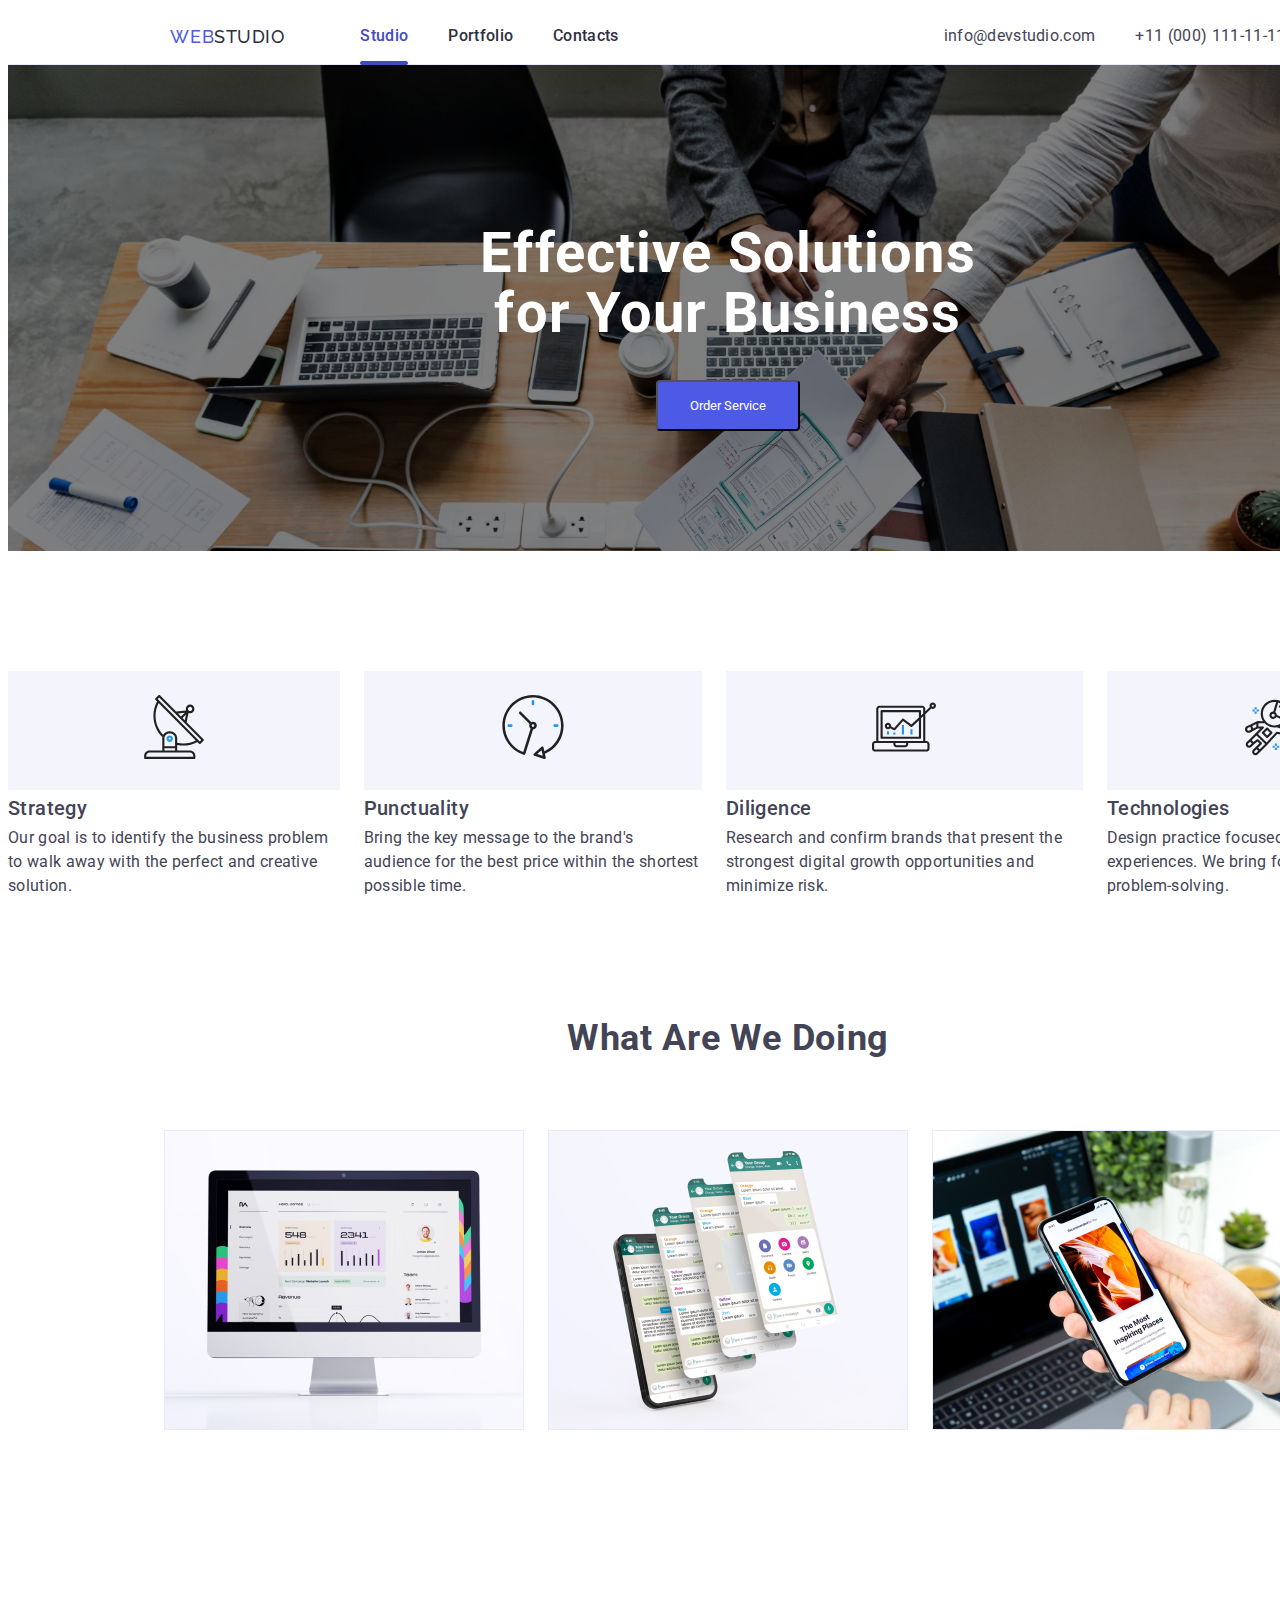
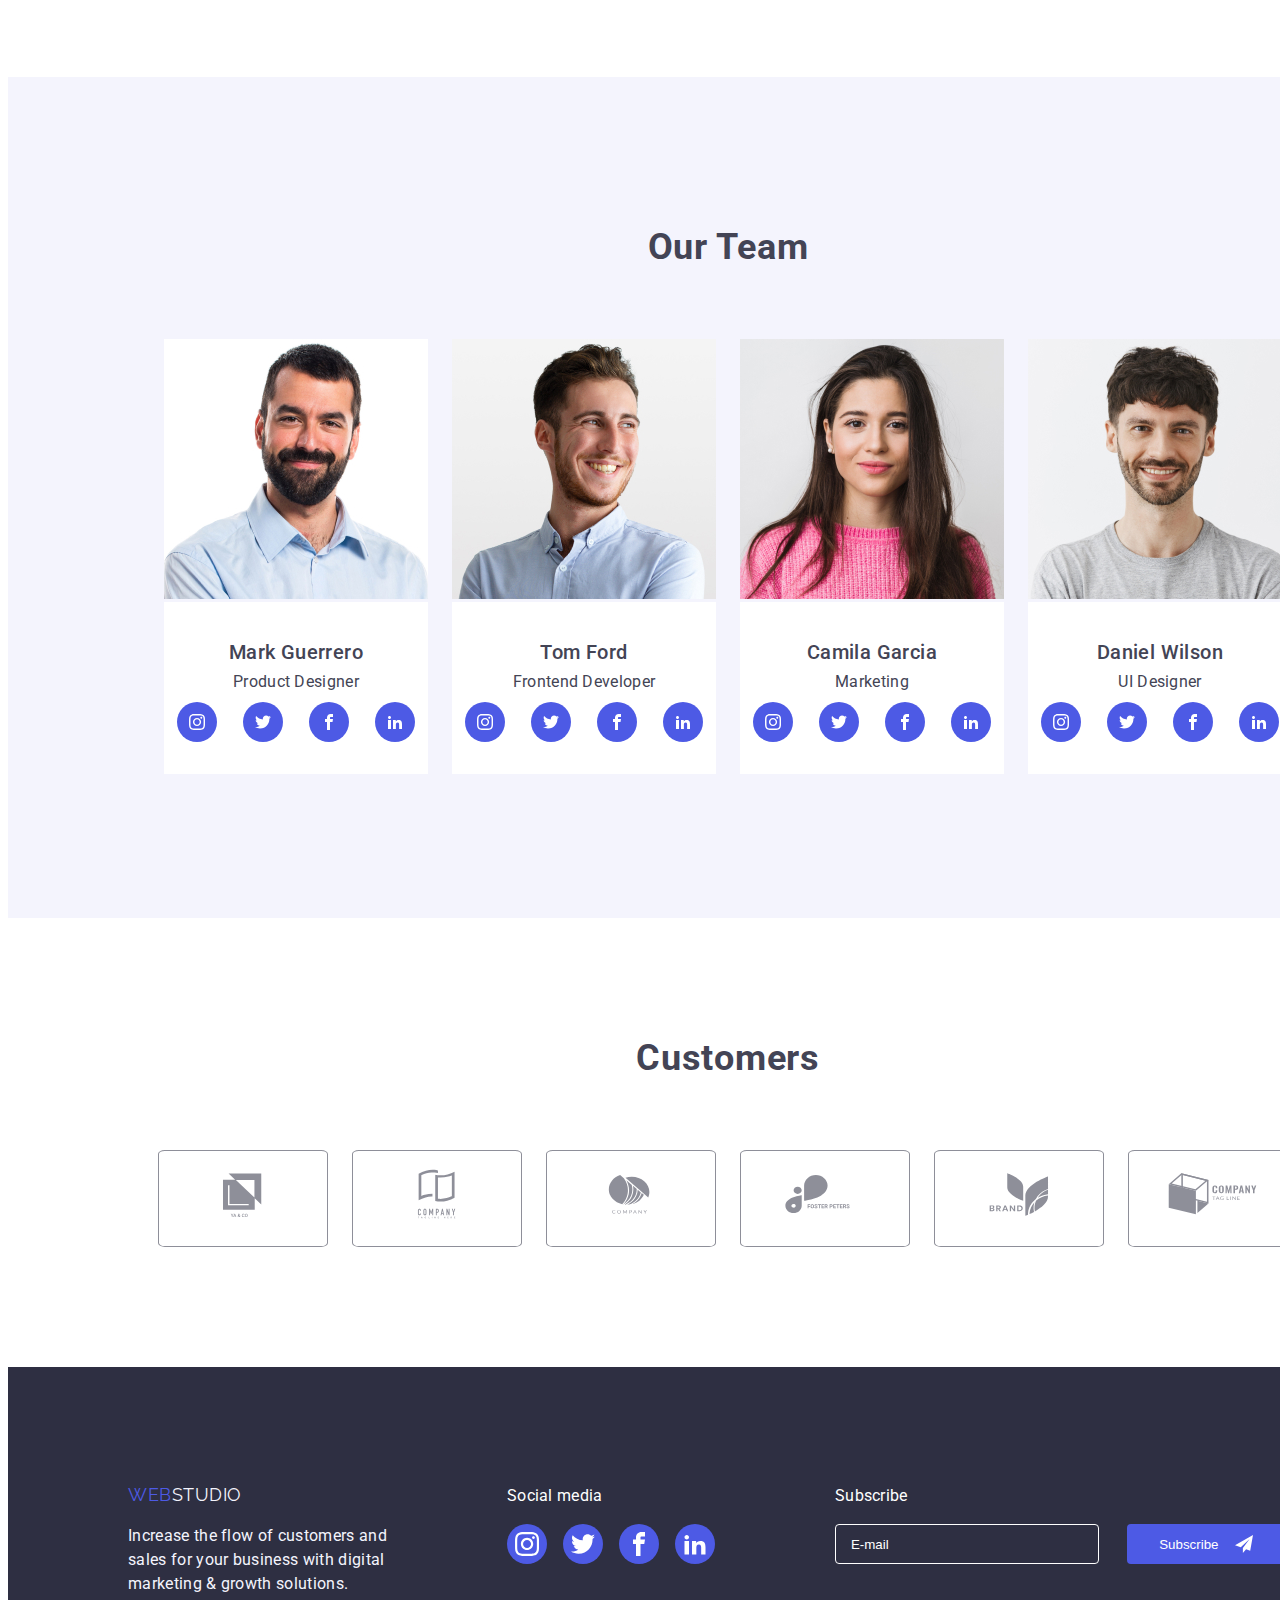
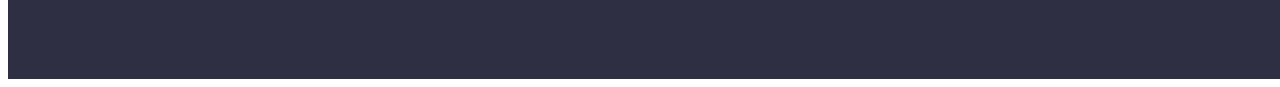
==== index.html @ 14238bd8 "Initial commit" ====
<!DOCTYPE html>
<html lang="en">
<head>
    <meta charset="UTF-8">
    <meta name="viewport" content="width=device-width, initial-scale=1.0">
    <title>GO IT HW 06</title>

    <link rel="preconnect" href="https://fonts.googleapis.com">
    <link rel="preconnect" href="https://fonts.gstatic.com" crossorigin>
    <link href="https://fonts.googleapis.com/css2?family=Raleway:wght@800&family=Roboto:wght@400;500;700;900&display=swap"
        rel="stylesheet">
    <link rel="stylesheet" href="css/styles.css" />

</head>
<body class="container">
    <header class="header">
        <div class="logo-navlink">
            <a class="header-logo" href="/"><span class="web">WEB</span>STUDIO</a>
            <nav>
                <ul class="nav-display">
                    <li><a class="nav-link active" href="./studio.html">Studio</a></li>
                    <li><a class="nav-link" href="./portfolio.html">Portfolio</a></li>
                    <li><a class="nav-link" href="/Contacts">Contacts</a></li>
                </ul>
            </nav>
            </div>
            
                <ul class="contact-info nav-display">
                    <li><a class="contact-info" href="mailto:info@devstudio.com">info@devstudio.com</a></li>
                    <li><a class="contact-info" href="tel:+11 (000) 111-11-11">+11 (000) 111-11-11</a></li>
                </ul>
    </header>

    <main>
        <section class="hero-section">
            <h1>Effective Solutions <br> for Your Business</h1>

            <button type="button" class="order-service" data-modal-open>Order Service</button>
            <div class="backdrop is-hidden" data-modal>
                <div class="modal">
                    <button class="modal-close-btn" data-modal-close>
                        <svg width="18" height="18">
                            <use href="./images/icons.svg#close"></use>
                        </svg>
                    </button>

                    <h2 class="modal-heading">Leave your contacts and we will call you back</h2>

                    <form>
                        <div class="modal-inputbox-unit">
                            <label for="name" class="modal-inputbox-label">Name</label>
                            <input type="text" class="modal-inputbox" />
                            <svg width="18" height="18" class="modal-inputbox-icon">
                                <use href="./images/icons.svg#person">     
                                </use>
                            </svg>   
                        </div>

                        <div class="modal-inputbox-unit">
                            <label for="phone" class="modal-inputbox-label">Phone</label>
                            <input type="text" class="modal-inputbox" />
                            <svg width="18" height="18" class="modal-inputbox-icon">
                                <use href="./images/icons.svg#phone">
                                </use>
                            </svg>
                        </div>

                        <div class="modal-inputbox-unit">
                            <label for="email" class="modal-inputbox-label">Email</label>
                            <input type="text" class="modal-inputbox" />
                            <svg width="18" height="18" class="modal-inputbox-icon">
                                <use href="./images/icons.svg#email">
                                </use>
                            </svg>
                        </div>

                        <div class="modal-inputbox-unit">
                            <label for="comment" class="modal-inputbox-label">Comment</label>
                            <textarea class="modal-textarea" rows="8" placeholder="Text input"></textarea>
                        </div>

                        <label for="agree" class="agree-section">
                            <input type="checkbox" name="agree" class="agree-checkbox" />
                            <svg width="16" height="16" class="agree-check-icon">
                                <use href="./images/icons.svg#checkbox">
                                </use>    
                            </svg>
                            <span class="terms-conditions">I accept the terms and conditions of the <a href="#" class="privacy-policy">Privacy Policy</a>
                            </span>
                        </label>
                        <button class="modal-button-send">Send</button>
                    </form>
                </div> 
            </div>
        </section>
        <ul class="values">
            <li>
                <div class="values-icons">
                    <svg width="64" height="64">
                        <use href="./images/icons.svg#antenna-1"></use>
                    </svg>
                </div>
                <h3>Strategy</h3>
                <div>Our goal is to identify the business problem to walk away with the perfect and creative solution.</div>
            </li>
            <li>
                <div class="values-icons">
                    <svg width="64" height="64">
                        <use href="./images/icons.svg#clock-1"></use>
                    </svg>
                </div>
                <h3>Punctuality</h3>
                <div>Bring the key message to the brand's audience for the best price within the shortest possible time.</div>
            </li>
            <li>
                <div class="values-icons">
                    <svg width="64" height="64">
                        <use href="./images/icons.svg#diagram-1"></use>
                    </svg>
                </div>
                <h3>Diligence</h3>
                <div>Research and confirm brands that present the strongest digital growth opportunities and minimize risk.</div>
            </li>
            <li>
                <div class="values-icons">
                    <svg width="64" height="64">
                        <use href="./images/icons.svg#astronaut-1"></use>
                    </svg>
                </div>
                <h3>Technologies</h3>
                <div>Design practice focused on digital experiences. We bring forth a deep passion for problem-solving.</div>
            </li>
        </ul>

        <h2 class="what-are-we-doing">What are we doing </h2>

        <ul class="what-we-do list-images">
            <li>
                <img class="what-we-do-images"
                src="images/computer_monitor.jpg" 
                alt="Computer Monitor" />
            </li>
            <li>
                <img class="what-we-do-images"
                src="images/smartphone_screen_layers.jpg" 
                alt="Smartphone Screen Layers" />
            </li>
            <li>
                <img class="what-we-do-images"
                src="images/smartphone_in_hand.jpg" 
                alt="Smartphone in hand" />
            </li>
        </ul>

    <div class="our-team-section">
        <h2 class="our-team">Our Team</h2>

        <ul class="team-members list-images">
            <li>
                <img class="team"
                src="images/mark_guerrero.jpg" 
                alt="Mark Guerrero" />
                <figcaption class="figcaption-content">
                    <h3>Mark Guerrero</h3> 
                    <div>Product Designer</div>
                    <div class="socials-icons">
                        <a class="socials-icons-style" href="">
                            <svg class="svg-icon">
                            <use href="./images/icons.svg#instagram-2"></use>
                            </svg>
                        </a>
                        <a class="socials-icons-style" href="">
                            <svg class="svg-icon" >
                                <use href="./images/icons.svg#twitter-1"></use>
                            </svg>
                        </a>
                        <a class="socials-icons-style" href="">
                            <svg class="svg-icon">
                                <use href="./images/icons.svg#facebook"></use>
                            </svg>
                        </a>
                        <a class="socials-icons-style" href="">
                            <svg class="svg-icon">
                                <use href="./images/icons.svg#linkedin2"></use>
                            </svg>
                        </a>
                    </div>
                </figcaption>
                <br>
            </li>
            <li>
                <img class="team"
                src="images/tom_ford.jpg" 
                alt="Tom Ford" />
                <figcaption class="figcaption-content">
                    <h3>Tom Ford</h3>
                    <div>Frontend Developer</div>
                    <div class="socials-icons">
                        <a class="socials-icons-style" href="">
                            <svg class="svg-icon">
                                <use href="./images/icons.svg#instagram-2"></use>
                            </svg>
                        </a>
                        <a class="socials-icons-style" href="">
                            <svg class="svg-icon">
                                <use href="./images/icons.svg#twitter-1"></use>
                            </svg>
                        </a>
                        <a class="socials-icons-style" href="">
                            <svg class="svg-icon">
                                <use href="./images/icons.svg#facebook"></use>
                            </svg>
                        </a>
                        <a class="socials-icons-style" href="">
                            <svg class="svg-icon">
                                <use href="./images/icons.svg#linkedin2"></use>
                            </svg>
                        </a>
                    </div>
                </figcaption>
                <br>
            </li>
            <li>
                <img class="team"
                src="images/camila_garcia.jpg" 
                alt="Camila Garcia" />
                <figcaption class="figcaption-content">
                    <h3>Camila Garcia</h3>
                    <div>Marketing</div>
                    <div class="socials-icons">
                        <a class="socials-icons-style" href="">
                            <svg class="svg-icon">
                                <use href="./images/icons.svg#instagram-2"></use>
                            </svg>
                        </a>
                        <a class="socials-icons-style" href="">
                            <svg class="svg-icon">
                                <use href="./images/icons.svg#twitter-1"></use>
                            </svg>
                        </a>
                        <a class="socials-icons-style" href="">
                            <svg class="svg-icon">
                                <use href="./images/icons.svg#facebook"></use>
                            </svg>
                        </a>
                        <a class="socials-icons-style" href="">
                            <svg class="svg-icon">
                                <use href="./images/icons.svg#linkedin2"></use>
                            </svg>
                        </a>
                    </div>
                </figcaption>
                <br>
            </li>
            <li>
                <img class="team"
                src="images/daniel_wilson.jpg" 
                alt="Daniel Wilson" />
                <figcaption class="figcaption-content">
                    <h3>Daniel Wilson</h3>
                    <div>UI Designer</div>
                    <div class="socials-icons">
                        <a class="socials-icons-style" href="">
                            <svg class="svg-icon">
                                <use href="./images/icons.svg#instagram-2"></use>
                            </svg>
                        </a>
                        <a class="socials-icons-style" href="">
                            <svg class="svg-icon">
                                <use href="./images/icons.svg#twitter-1"></use>
                            </svg>
                        </a>
                        <a class="socials-icons-style" href="">
                            <svg class="svg-icon">
                                <use href="./images/icons.svg#facebook"></use>
                            </svg>
                        </a>
                        <a class="socials-icons-style" href="">
                            <svg class="svg-icon">
                                <use href="./images/icons.svg#linkedin2"></use>
                            </svg>
                        </a>
                    </div>
                </figcaption>
                <br>
            </li>
        </ul>
        </div>

        <section class="customers">
            <h2 class="customers-title">Customers</h2>
            <ul class="customer-list">
                <li class="customer-icon">
                    <a href="#">
                        <svg class="svg-icon-customers">
                            <use href="./images/icons.svg#Logo-6"></use>
                        </svg>
                    </a>
                </li>
                <li class="customer-icon">
                    <a href="#">
                        <svg class="svg-icon-customers">
                            <use href="./images/icons.svg#Logo-4"></use>
                        </svg>
                    </a>
                </li>
                <li class="customer-icon">
                    <a href="#">
                        <svg class="svg-icon-customers">
                            <use href="./images/icons.svg#Logo-5"></use>
                        </svg>
                    </a>
                </li>
                <li class="customer-icon">
                    <a href="#">
                        <svg class="svg-icon-customers">
                            <use href="./images/icons.svg#Logo-2"></use>
                        </svg>
                    </a>
                </li>
                <li class="customer-icon">
                    <a href="#">
                        <svg class="svg-icon-customers">
                            <use href="./images/icons.svg#Logo"></use>
                        </svg>
                    </a>
                </li>
                <li class="customer-icon">
                    <a href="#">
                        <svg class="svg-icon-customers">
                            <use href="./images/icons.svg#Logo-1"></use>
                        </svg>
                    </a>
                </li>
            </ul>
        </section>

    </main>
    <footer>
        <div class="footer-content">
            <div>
                <a class="footer-logo" href="/"><span class="web">WEB</span>STUDIO</a>
                <p class="webstudio-p">
                    Increase the flow of customers and <br> sales for your business with digital <br> marketing & growth solutions.
                </p>
            </div>
            <div class="footer-social-media">
                <p>Social media</p>
                <div class="socials-icons-footer">
                    <a class="socials-icons-style" href="">
                        <svg class="svg-icon-footer" width="16" height="16">
                            <use href="./images/icons.svg#instagram-2"></use>
                        </svg>
                    </a>
                    <a class="socials-icons-style" href="">
                        <svg class="svg-icon-footer" width="16" height="16">
                            <use href="./images/icons.svg#twitter-1"></use>
                        </svg>
                    </a>
                    <a class="socials-icons-style" href="">
                        <svg class="svg-icon-footer" width="16" height="16">
                            <use href="./images/icons.svg#facebook"></use>
                        </svg>
                    </a>
                    <a class="socials-icons-style" href="">
                        <svg class="svg-icon-footer" width="16" height="16">
                            <use href="./images/icons.svg#linkedin2"></use>
                        </svg>
                    </a>
                </div>
            </div>
            <div class="Subscribe">
                <p>Subscribe</p>
                <input type="text" class="subscribe-inputbox" placeholder="E-mail"/>
                <button type="button" class="subscribe-button">Subscribe
                    <svg width="18" height="18" margin-top="5" class="subscribe-button-icon">
                        <use href="./images/icons.svg#send">
                        </use>
                    </svg>
                </button>
            </div>
        </div>
    </footer>
    <script src="./js/modal.js"></script>
</body>
</html>
---- css/styles.css ----
*,
::before,
::after {
    box-sizing: border-box;
}

:root {
    --iris: #4D5AE5;
    --navy-blue: #2E2F42;
    --slate: #434455;
    --white: #FFF;
    --cloud: #F4F4FD;
    --light-slate: #8E8F99;
    --cornflower: #E7E9FC;
    --ocean: #404BBF;
}

.container {
    width: 1440px;
}

body {
    font-family: 'Roboto', sans-serif;
    color: var(--slate);
    font-size: 16px;
    font-weight: 400;
    line-height: 24px;
    letter-spacing: 0.32px;
}

a.header-logo {
    color: var(--navy-blue);
    font-family: 'Raleway', sans-serif;
    font-size: 18px;
    line-height: 21px;
    letter-spacing: 0.54px;
}

.web {
    color: var(--iris);
}

header {
    font-size: 16px;
    font-weight: 500;
    line-height: 24px;
    letter-spacing: 0.32px;
    border-bottom: 1px solid var(--cornflower);
    
}

.nav-display {
    display: flex;
    gap: 40px;
}

.logo-navlink {
    display: flex;
    gap: 76px;
    align-items: center;
}

.header {
    display: flex;
    justify-content: space-around;
    align-items: center;
}

.nav-link:hover, .nav-link:focus {
    color: var(--iris);
}

.contact-info {
    font-weight: 400;
    color: var(--slate);
}

.contact-info:hover, .contact-info:focus {
    color: var(--iris);
}

.active {
    color: var(--ocean);
    position: relative;
}

.active::after {
    content: " ";
    display: block;
    height: 4px;
    width: 100%;
    border-radius: 2px;
    background-color: var(--ocean);
    position: absolute;
    bottom: -20px;
}

/* body section */

.hero-section {
    background: linear-gradient(rgba(0, 0, 0, 0.5), rgba(0, 0, 0, 0.5)), url(../images/GroupOfPeopleWorking.jpg);
    background-size: cover;
    color: var(--white);
    padding: 120px 0;
    text-align: center;
}

h1 {
    text-align: center;
    font-size: 56px;
    font-weight: 700;
    line-height: 60px; 
    letter-spacing: 1.12px;
}

h2 {
    text-align: center;
    font-size: 36px;
    font-weight: 700;
    line-height: 40px;
    letter-spacing: 0.72px;
    text-transform: capitalize;
}

.order-service {
    background-color: var(--iris);
    color: var(--white);
    border-radius: 4px;
    padding: 16px 32px;
    font-family: 'Roboto', sans-serif;
}

.order-service:hover, .order-service:focus{
    color: var(--iris);
    background-color: var(--white);
}

/* modal */

.backdrop {
    width: 100%;
    height: 100%;
    background-color: rgba(0, 0, 0, 0.4);
    position: fixed;
    top: 0;
    display: flex;
    align-items: center;
    justify-content: center;
    transition: opacity 250mx cubic-bezier(0.4, 0, 0.2, 1);
}

.modal {
    width: 408px;
    /* height: 584px; */
    background-color: var(--white);
    border-radius: 4px;
    padding: 24px;
}

.is-hidden {
    opacity: 0;
    pointer-events: none;
}

.modal-close-btn {
    border-radius: 100%;
    border: 1px solid rgba(0, 0, 0, 0.1);
    background-color: var(--white);
    width: 30px;
    height: 30px;
    color: var(--ocean);
    margin-left: auto;
    display: block;
    transition: fill 250ms cubic-bezier(0.4, 0, 0.2,1), border 250ms cubic-bezier(0.4, 0, 0.2, 1);
    cursor: pointer;
    display: flex;
    align-items: center;
    justify-content: center;
}

.modal-close-btn:hover {
    fill: currentColor;
    border: 1px solid currentColor;
}

.modal-heading {
    text-align: center;
    font-size: 16px;
    font-weight: 500;
    line-height: 24px;
    letter-spacing: 0.72px;
    text-transform: none;
}

.modal-inputbox {
    width: 100%;
    padding: 12px 40px;
    border: 1px solid var(--navy-blue);
    border-radius: 4px;
    transition: 250ms;
    transition-property: color, border-color, background-color;
    transition-timing-function: cubic-bezier(0.4, 0, 0.2, 1);
}

.modal-inputbox:hover, .modal-textarea:hover {
    border: 1px solid var(--iris);
}

.modal-inputbox-unit {
    display: flex;
    flex-direction: column;
    margin-bottom: 15px;
    position: relative;
}

.modal-inputbox-label {
    text-align: left;
    margin-bottom: 4px;
}

.modal-inputbox-icon {
    position: absolute;
    top: 58%;
    left: 15px;
    fill: currentColor;
    transition: fill 250ms cubic-bezier(0.4, 0, 0.2,1);
}

.modal-inputbox:hover + .modal-inputbox-icon {
    fill: var(--iris);
}

.modal-textarea {
    border: 1px solid var(--navy-blue);
    border-radius: 4px;
    padding: 8px 16px;
    transition: 250ms;        transition-property: color, border-color, background-color;
    transition-timing-function: cubic-bezier(0.4, 0, 0.2, 1);
}

.agree-section {
    display: flex;
    align-items: center;
    /* justify-content: left; */
}

.agree-checkbox {
    /* appearance: none; */
    width: 20px;
    height: 20px;
    position: relative;
    left: 23px;
    opacity: 0;

}

.agree-check-icon {
    fill: none;
    margin-right: 7px;
    border: 1px solid black;
    border-radius: 2px;
    transition: 250ms;
    transition-property: border-color, background-color, fill;
    transition-timing-function: cubic-bezier(0.4, 0, 0.2, 1);
}

.privacy-policy {
    color: var(--iris);
    text-decoration: underline;
}

.terms-conditions {
    font-size: 12px;
}

.agree-section .agree-checkbox:focus + .agree-check-icon, .agree-section .agree-checkbox:checked:focus + .agree-check-icon {
    outline: 1px solid black;
}

.agree-section .agree-checkbox:checked + .agree-check-icon {
    background-color: var(--iris);
    border-color: var(--iris);
    fill: var(--white);
    outline: none;
    stroke: var(--white);
    stroke-width: 0.2;
}

.modal-button-send {
    margin-top: 15px;
    padding: 16px 32px;
    background-color: var(--iris);
    color: var(--white);
    border-radius: 4px;
    box-shadow: 0px 4px 4px 0px rgba(0, 0, 0, 0.15);
    border-color: transparent;
}

.modal-button-send {
    cursor: pointer;
}

/* end of modal */

h3 {
    font-size: 20px;
    font-weight: 500;
    line-height: 24px; 
    letter-spacing: 0.4px;
    margin: 6px 0;
}

.values, .what-we-do, .team-members {
    display: flex;
    gap: 24px;
    justify-content: center;
    margin-bottom: 120px;
}

.values-icons {
    text-align: center;
    background-color: var(--cloud);
    padding-top: 24px;
    padding-bottom: 24px;
}

.values, .what-are-we-doing {
    margin-top: 120px;
}

.our-team-section {
    background-color: var(--cloud);
    padding-top: 120px;
}

.list-images {
    margin-top: 72px;
    padding-bottom: 120px;
}

.figcaption-content {
    text-align: center;
    background: var(--white);
    padding: 32px 0;
    margin-top: -4px;
}

.b-margin {
    margin-bottom: 120px;
}

.team {
    width: 264px;
}

.what-we-do-images {
    width: 360px;
}

div {
    color: var(--slate);
}

ul {
    list-style: none;
    padding-left: 0%;
}

a {
    text-decoration: none;
    color: var(--navy-blue);
}

.socials-icons-style {
    background: var(--iris);
    border-radius: 50%;
    height: 40px;
    width: 40px;
    display: flex;
    align-items: center;
    justify-content: center;
}

.svg-icon {
    fill: var(--white);
    width: 16px;
    height: 16px;
}

.socials-icons {
    display: flex;
    justify-content: space-around;
    padding-top: 8px;
}

.customer-list {
    display: flex;
    justify-content: center;
    gap: 24px;
    margin-top: 72px;
    margin-bottom: 120px;
}

.customer-icon {
    border: 1px solid var(--light-slate);
    border-radius: 4%;
}

.customer-icon:hover, .customer-icon:focus {
    border-color: var(--iris);
}

.svg-icon-customers:hover, .svg-icon-customers:focus {
    fill: var(--iris);
}

.svg-icon-customers {
    height: 56px;
    width: 104px;
    margin: 16px 32px;
    fill: var(--light-slate);
}

/* Footer section */

footer {
    background-color: var(--navy-blue);
    color: var(--cloud);
    height: 312px;
}

a.footer-logo {
    color: var(--cloud);
    font-family: 'Raleway', sans-serif;
    font-size: 18px;
    line-height: 21px;
    letter-spacing: 0.54px;
}

.footer-content {
    padding-top: 101.5px;
    padding-left: 120px;
    display: flex;
    gap: 120px;
    align-items: baseline;
}

.webstudio-p {
    color: var(--cloud);
}

.footer-social-media, .Subscribe {
    color: var(--white);
}

.socials-icons-footer {
    gap: 16px;
    display: flex;
}

.svg-icon-footer {
    fill: var(--white);
    width: 24px;
    height: 24px;
}

.subscribe-inputbox {
    width: 264px;
    height: 40px;    background-color: var(--navy-blue);
    border: 1px solid var(--white);
    border-radius: 4px;
    padding: 15px;
    margin-right: 24px;
}

.subscribe-inputbox::placeholder {
    color: var(--white);
}

.subscribe-button { 
    display: inline-flex;
    align-items: center;
    width: 165px;
    height: 40px;
    background-color: var(--iris);
    fill: var(--white);
    color: var(--white);
    padding: 8px 32px;  
    gap: 16px;
    border-radius: 4px;
    border: none;
}


/* Porfolio Page */

.button-filters {
    display: flex;
    justify-content: center;
    gap: 24px;
    margin-top: 96px;
}

.portfolio-button-filters {
    background-color: var(--cloud);
    color: var(--iris);
    border: 1px solid var(--cornflower);
    border-radius: 4px;
    padding: 12px 24px;
    font-family: 'Roboto', sans-serif;
    margin-bottom: 72px;
}

.portfolio-button-filters:hover,
.portfolio-button-filters:focus {
    color: var(--white);
    background-color: var(--iris);
}

.portfolio-images {
    width: 360px;
    height: 300px;
    display: block;
}

.portfolio-list {
    display: flex;
    justify-content: center;
    margin: 0px;
}

.portfolio-list-item {
    border: 1px solid var(--cornflower);
}

.portfolio-list-item:hover .overlay-card {
    opacity: 0.7;
    transform: translateY(0);
}

.portfolio-cards {
    position: relative;
    overflow: hidden;
}

.overlay-card {
    position: absolute;
    background-color: var(--iris);
    color: var(--white);
    width: 100%;
    height: 100%;
    top: 0;
    left: 0;
    margin: 0;
    padding: 40px 32px;
    opacity: 0;
    transform: translateY(100%);
    transition: transform 0.25s cubic-bezier(0.4, 0, 0.2, 1);
}

.portfolio-hero-top, .portfolio-hero-middle, .portfolio-hero-bottom {
    display: flex;
    justify-content: center;
    align-items: center;
    gap: 24px;
    margin-bottom: 48px;
}

.footer-content {
    margin-top: 120px;
}
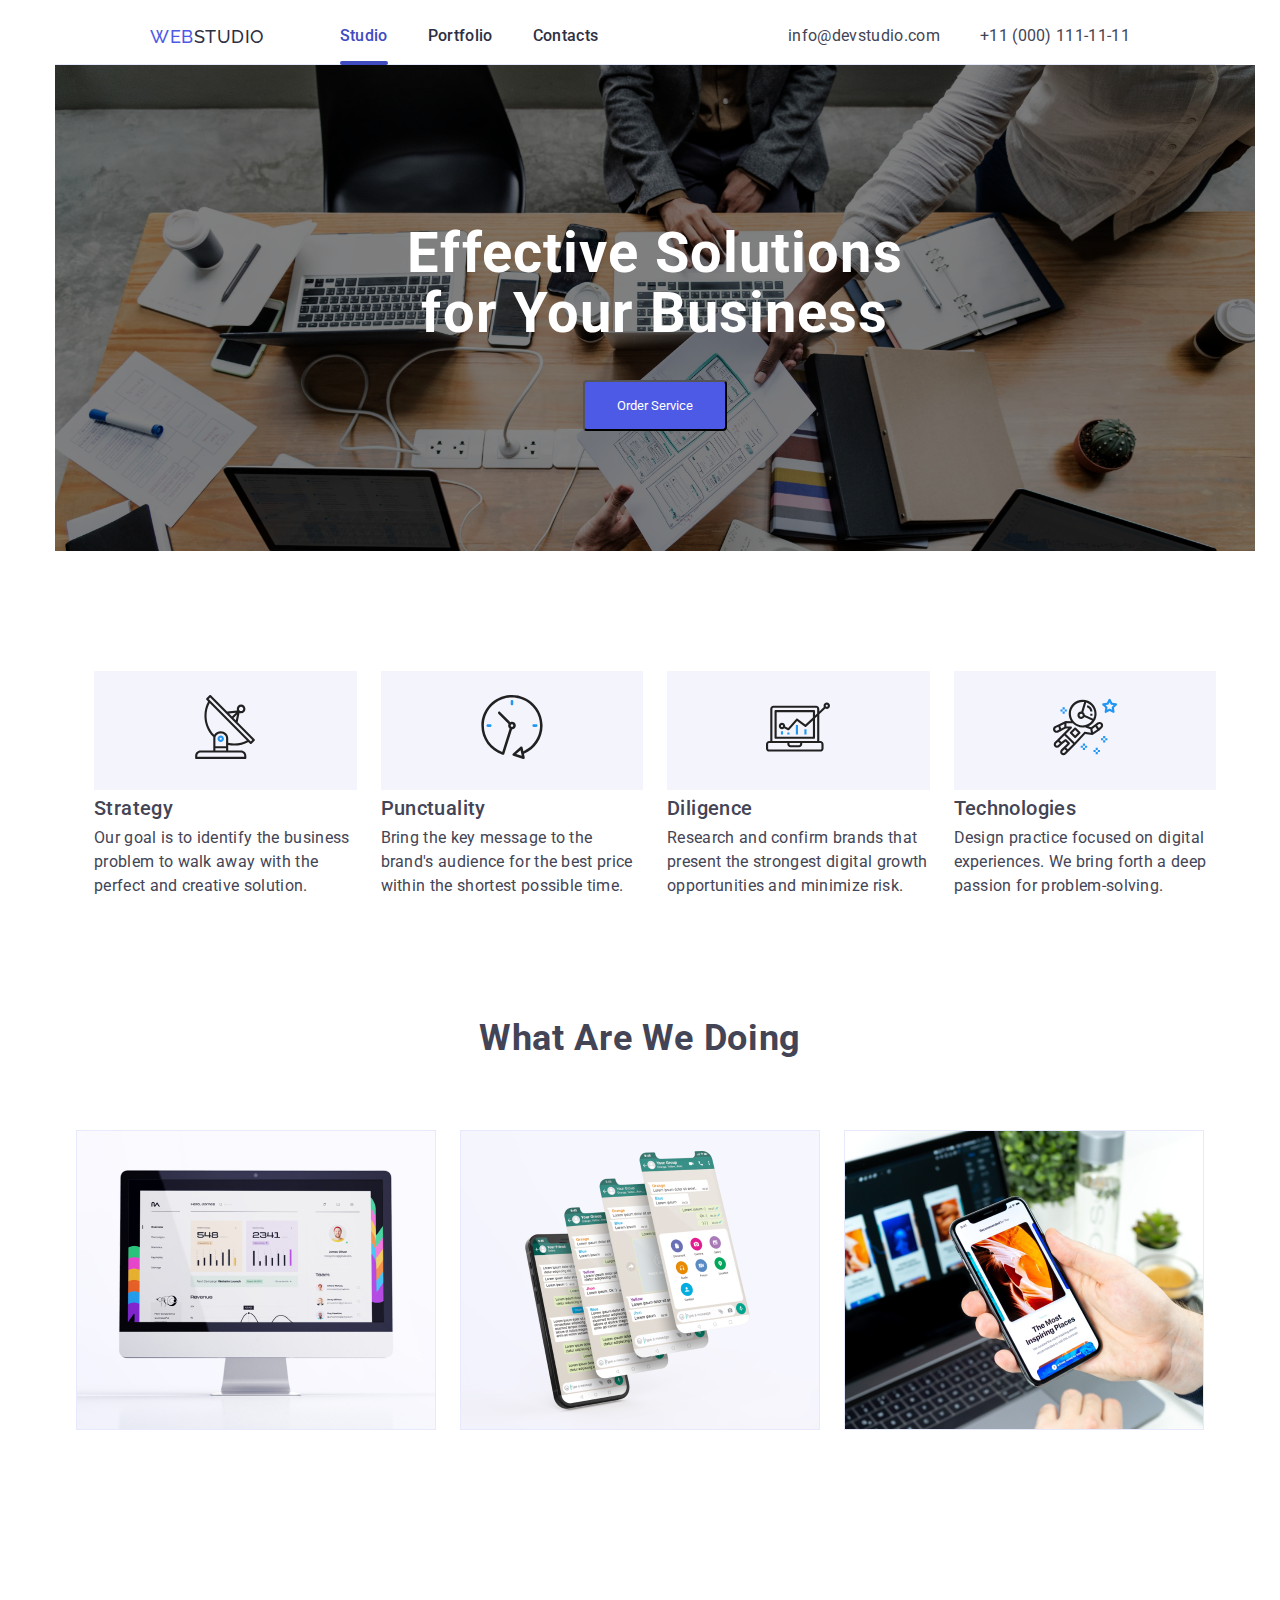
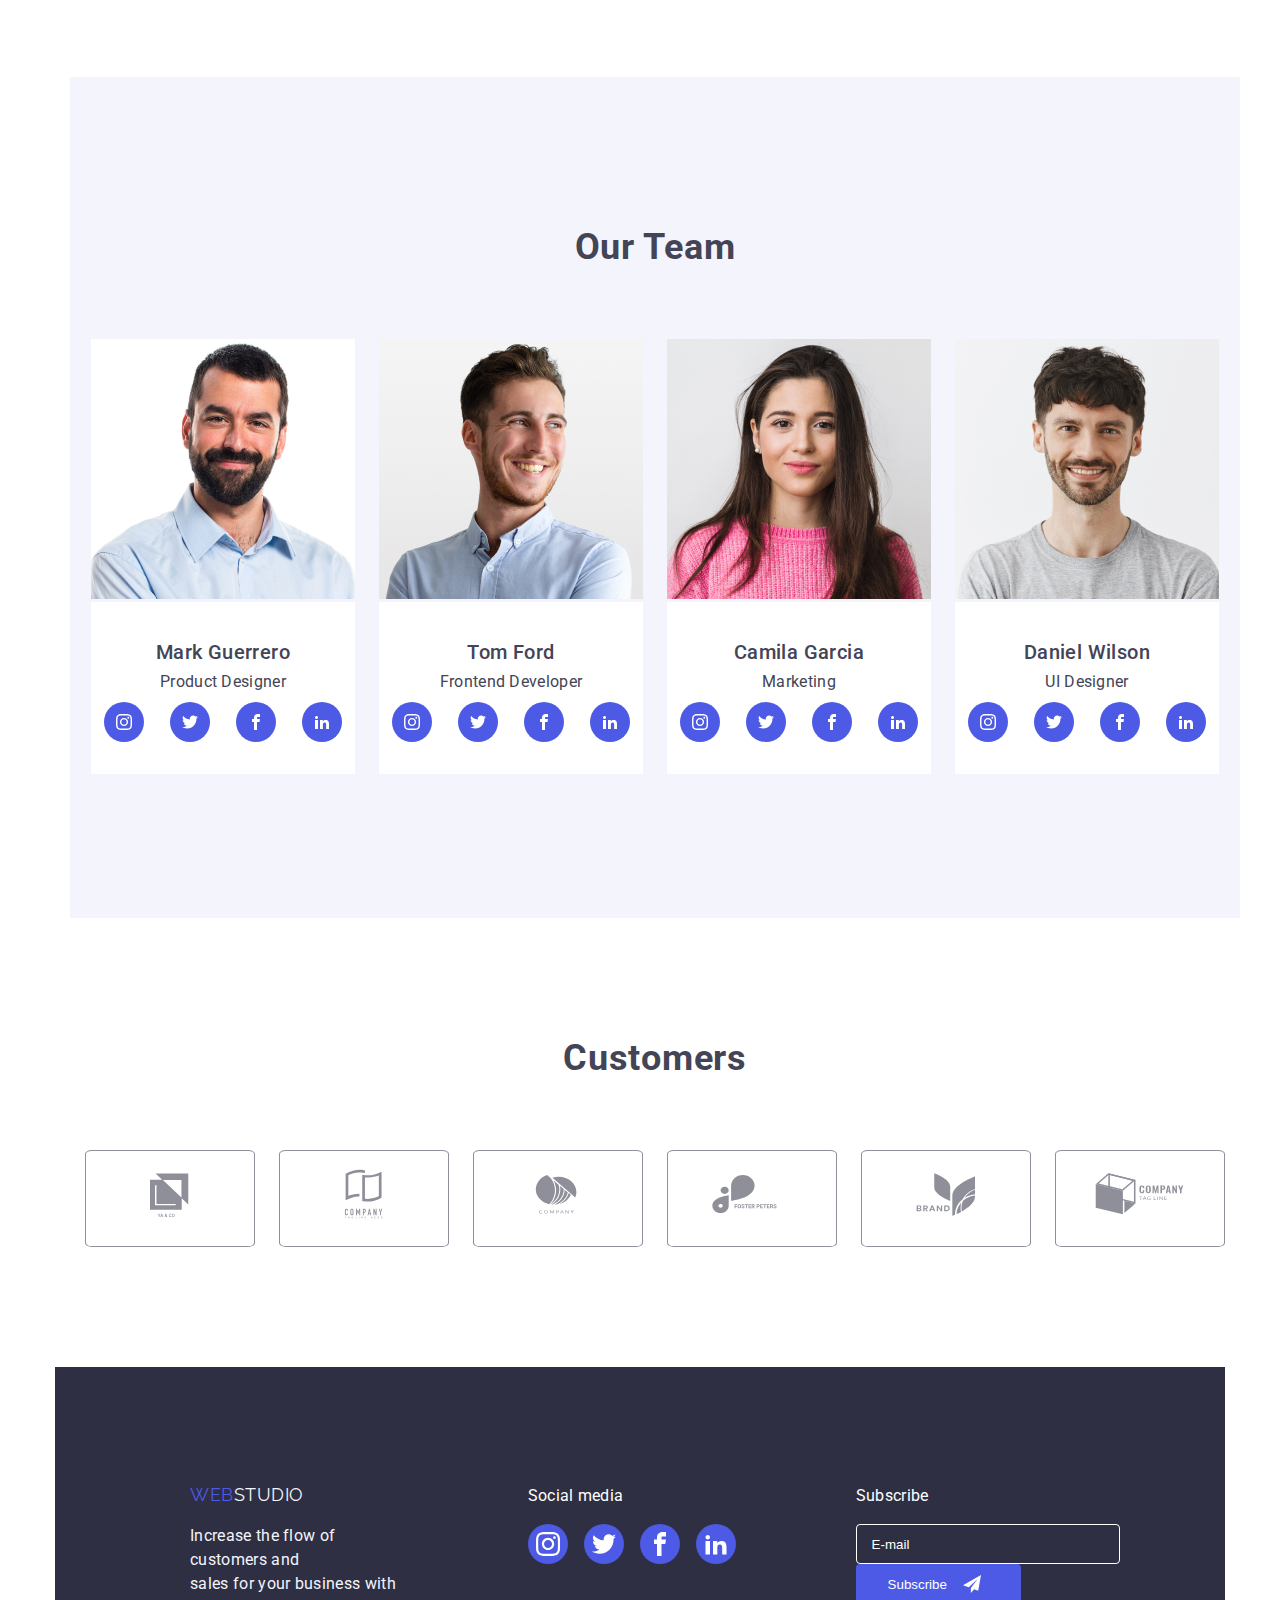
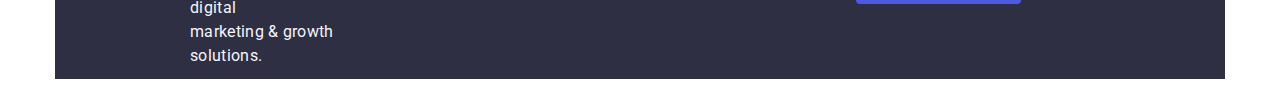
==== commit 4880ce3c: "GO IT HW 7" ====
--- a/index.html
+++ b/index.html
@@ -3,7 +3,7 @@
 <head>
     <meta charset="UTF-8">
     <meta name="viewport" content="width=device-width, initial-scale=1.0">
-    <title>GO IT HW 06</title>
+    <title>GO IT HW 07</title>
 
     <link rel="preconnect" href="https://fonts.googleapis.com">
     <link rel="preconnect" href="https://fonts.gstatic.com" crossorigin>
@@ -13,7 +13,7 @@
 
 </head>
 <body class="container">
-    <header class="header">
+    <header class="header desktop-nav">
         <div class="logo-navlink">
             <a class="header-logo" href="/"><span class="web">WEB</span>STUDIO</a>
             <nav>
@@ -24,16 +24,81 @@
                 </ul>
             </nav>
             </div>
-            
                 <ul class="contact-info nav-display">
                     <li><a class="contact-info" href="mailto:info@devstudio.com">info@devstudio.com</a></li>
                     <li><a class="contact-info" href="tel:+11 (000) 111-11-11">+11 (000) 111-11-11</a></li>
                 </ul>
     </header>
 
+    <header class="mobile-nav">
+        <div class="container mobile-container">
+            <a class="header-logo" href="/"><span class="web">WEB</span>STUDIO</a>
+            <svg width="32" height="22" class="js-open-menu" aria-expanded="false" aria-controls="mobile-menu">
+                <use href="./images/icons.svg#hamburger"></use>
+            </svg>
+        </div>
+    </header>
+
+    <div class="js-menu-container mobile-menu" id="mobile-menu">
+        <div class="mobile-menu-container">
+            <button class="js-close-menu">
+                <svg width="18" height="18">
+                    <use href="./images/icons.svg#close"></use>
+                </svg>
+            </button>
+            <nav class="mobile-navbar">
+                <ul class="mobile-links">
+                    <li>
+                        <a class="mobile-link mobile-active" href="">Studio</a>
+                    </li>
+                    <li>
+                        <a class="mobile-link" href="">Portfolio</a>
+                    </li>
+                    <li>
+                        <a class="mobile-link" href="">Contacts</a>
+                    </li>
+                </ul>
+                <div>
+                    <ul class="mobile-links">
+                        <li>
+                            <a class="mobile-link mobile-active" href="">11 (000) 111-11-11</a>
+                        </li>
+                        <li>
+                            <a href="" class="mobile-contact">info@devstudio.com</a>
+                        </li>
+                    </ul>
+    
+                    <div class="socials-icons-footer">
+                        <a class="socials-icons-style" href="">
+                            <svg class="svg-icon-footer" width="16" height="16">
+                                <use href="./images/icons.svg#instagram-2"></use>
+                            </svg>
+                        </a>
+                        <a class="socials-icons-style" href="">
+                            <svg class="svg-icon-footer" width="16" height="16">
+                                <use href="./images/icons.svg#twitter-1"></use>
+                            </svg>
+                        </a>
+                        <a class="socials-icons-style" href="">
+                            <svg class="svg-icon-footer" width="16" height="16">
+                                <use href="./images/icons.svg#facebook"></use>
+                            </svg>
+                        </a>
+                        <a class="socials-icons-style" href="">
+                            <svg class="svg-icon-footer" width="16" height="16">
+                                <use href="./images/icons.svg#linkedin2"></use>
+                            </svg>
+                        </a>
+                    </div>
+                </div>
+            </nav>
+        </div>
+    </div>
+
     <main>
-        <section class="hero-section">
-            <h1>Effective Solutions <br> for Your Business</h1>
+        <section>
+            <div class="container hero-section">
+            <h1 class="hero-text">Effective Solutions <br> for Your Business</h1>
 
             <button type="button" class="order-service" data-modal-open>Order Service</button>
             <div class="backdrop is-hidden" data-modal>
@@ -92,9 +157,12 @@
                     </form>
                 </div> 
             </div>
+            </div>
         </section>
+
+        <div class="container">
         <ul class="values">
-            <li>
+            <li class="about-item">
                 <div class="values-icons">
                     <svg width="64" height="64">
                         <use href="./images/icons.svg#antenna-1"></use>
@@ -103,7 +171,7 @@
                 <h3>Strategy</h3>
                 <div>Our goal is to identify the business problem to walk away with the perfect and creative solution.</div>
             </li>
-            <li>
+            <li class="about-item">
                 <div class="values-icons">
                     <svg width="64" height="64">
                         <use href="./images/icons.svg#clock-1"></use>
@@ -112,7 +180,7 @@
                 <h3>Punctuality</h3>
                 <div>Bring the key message to the brand's audience for the best price within the shortest possible time.</div>
             </li>
-            <li>
+            <li class="about-item">
                 <div class="values-icons">
                     <svg width="64" height="64">
                         <use href="./images/icons.svg#diagram-1"></use>
@@ -121,7 +189,7 @@
                 <h3>Diligence</h3>
                 <div>Research and confirm brands that present the strongest digital growth opportunities and minimize risk.</div>
             </li>
-            <li>
+            <li class="about-item">
                 <div class="values-icons">
                     <svg width="64" height="64">
                         <use href="./images/icons.svg#astronaut-1"></use>
@@ -131,7 +199,9 @@
                 <div>Design practice focused on digital experiences. We bring forth a deep passion for problem-solving.</div>
             </li>
         </ul>
-
+        </div>
+
+        <div class="what-are-we-doing">
         <h2 class="what-are-we-doing">What are we doing </h2>
 
         <ul class="what-we-do list-images">
@@ -151,12 +221,14 @@
                 alt="Smartphone in hand" />
             </li>
         </ul>
-
+        </div>
+
+    <div class="container">
     <div class="our-team-section">
         <h2 class="our-team">Our Team</h2>
 
         <ul class="team-members list-images">
-            <li>
+            <li class="team-item">
                 <img class="team"
                 src="images/mark_guerrero.jpg" 
                 alt="Mark Guerrero" />
@@ -188,7 +260,7 @@
                 </figcaption>
                 <br>
             </li>
-            <li>
+            <li class="team-item">
                 <img class="team"
                 src="images/tom_ford.jpg" 
                 alt="Tom Ford" />
@@ -220,7 +292,7 @@
                 </figcaption>
                 <br>
             </li>
-            <li>
+            <li class="team-item">
                 <img class="team"
                 src="images/camila_garcia.jpg" 
                 alt="Camila Garcia" />
@@ -252,7 +324,7 @@
                 </figcaption>
                 <br>
             </li>
-            <li>
+            <li class="team-item">
                 <img class="team"
                 src="images/daniel_wilson.jpg" 
                 alt="Daniel Wilson" />
@@ -286,7 +358,9 @@
             </li>
         </ul>
         </div>
-
+        </div>
+
+        <div class="container">
         <section class="customers">
             <h2 class="customers-title">Customers</h2>
             <ul class="customer-list">
@@ -334,9 +408,11 @@
                 </li>
             </ul>
         </section>
+        </div>
 
     </main>
     <footer>
+        <div class="container">
         <div class="footer-content">
             <div>
                 <a class="footer-logo" href="/"><span class="web">WEB</span>STUDIO</a>
@@ -380,7 +456,9 @@
                 </button>
             </div>
         </div>
+        </div>
     </footer>
     <script src="./js/modal.js"></script>
+    <script type="text/javascript" src="./js/mobile-menu.js"></script>
 </body>
 </html>--- a/css/styles.css
+++ b/css/styles.css
@@ -16,7 +16,10 @@
 }
 
 .container {
-    width: 1440px;
+    padding-left: 15px;
+    padding-right: 15px;
+    margin-left: auto;
+    margin-right: auto;
 }
 
 body {
@@ -40,30 +43,26 @@
     color: var(--iris);
 }
 
-header {
+.nav-display {
+    display: flex;
+    gap: 40px;
+}
+
+.logo-navlink {
+    display: flex;
+    gap: 76px;
+    align-items: center;
+}
+
+.header {
+    display: flex;
+    justify-content: space-around;
+    align-items: center;
     font-size: 16px;
     font-weight: 500;
     line-height: 24px;
     letter-spacing: 0.32px;
     border-bottom: 1px solid var(--cornflower);
-    
-}
-
-.nav-display {
-    display: flex;
-    gap: 40px;
-}
-
-.logo-navlink {
-    display: flex;
-    gap: 76px;
-    align-items: center;
-}
-
-.header {
-    display: flex;
-    justify-content: space-around;
-    align-items: center;
 }
 
 .nav-link:hover, .nav-link:focus {
@@ -95,6 +94,55 @@
     bottom: -20px;
 }
 
+.mobile-container {
+    display: flex;
+    align-items: center;
+    justify-content: space-between;
+    padding: 20px 15px;
+}
+
+.mobile-menu-container {
+    position: relative;
+    height: 100%;
+    padding: 40px;
+}
+
+.mobile-navbar {
+    height: 100%;
+    display: flex;
+    flex-direction: column;
+    justify-content: space-between;
+}
+
+.mobile-menu {
+    display: none;
+    position: relative;
+}
+
+.mobile-links {
+    list-style-type: none;
+}
+
+.mobile-link {
+    font-size: 36px;
+    text-decoration: none;
+    font-weight: 700;
+    color: var(--navyblue);
+    margin-bottom: 40px;
+    display: inline-block;
+}
+
+.mobile-contact {
+    color: var(--navyblue);
+    text-decoration: none;
+    display: inline-block;
+    margin-bottom: 48px;
+}
+
+.mobile-link.mobile-active {
+    color: var(--ocean);
+}
+
 /* body section */
 
 .hero-section {
@@ -162,7 +210,7 @@
     pointer-events: none;
 }
 
-.modal-close-btn {
+.modal-close-btn, .js-close-menu {
     border-radius: 100%;
     border: 1px solid rgba(0, 0, 0, 0.1);
     background-color: var(--white);
@@ -568,4 +616,122 @@
 
 .footer-content {
     margin-top: 120px;
+}
+
+@media (min-width: 428px) {
+    .container {
+        width: 428px;
+    }
+}
+
+@media (max-width: 427px) {
+    .hero-text, .hero-section {
+        font-size: 36px;
+        letter-spacing: 0.72px;
+        line-height: 1.11;
+    }
+
+    .about-item h3 {
+        text-align: center;
+    }
+}
+
+@media (max-width: 767px) {
+    .desktop-nav {
+        display: none;
+    }
+
+    .mobile-menu.is-open {
+        transform: translateX(0);
+    }
+
+    .js-close-menu {
+        position: absolute;
+        top: 10px;
+        right: 25px;
+    }
+
+    .mobile-menu {
+        top: 0;
+        display: block;
+        height: 100vh;
+        width: 100%;
+        position: fixed;
+        background-color: white;
+        transform: translateX(100%);
+        transition: transform 250ms ease-in-out;
+        transition-timing-function: cubic-bezier(0.4, 0, 0.2, 1);
+    }
+
+    .what-are-we-doing {
+        display: none;
+    }
+
+    .about-item h3 {
+        font-size: 36px;
+        margin-bottom: 8px;
+    }
+
+    .about-item p {
+        margin-top: 0;
+    }
+
+    .values-icons {
+        display: none;
+    }
+
+    .footer-inner {
+        justify-content: center;
+    }
+}
+
+@media (min-width: 768px) {
+    /* 768px to 1199px */
+
+    .mobile-nav,
+    .js-close-menu {
+        display: none;
+    }
+
+    .container {
+        width: 768px;
+    }
+
+    .about-item,
+    .team-item {
+        flex-basis: calc(100% / 2 - 30px);
+    }
+
+    .customer-icon {
+        flex-basis: calc(100% / 3 - 30px);
+    }
+
+    .footer {
+        text-align: center;
+    }
+
+    .input-sub {
+        width: 264px;
+        margin-right: 24px;
+    }
+}
+
+@media (min-width: 1200px) {
+    .desktop-contacts {
+        display: flex;
+        column-gap: 30px;
+    }
+
+    .container {
+        width: 1200px;
+    }
+
+    .about-item,
+    .team-item {
+        flex-basis: calc(100% / 4 - 30px);
+    }
+
+    .customer-icon {
+        flex-basis: calc(100% / 6 - 30px);
+    }
 }